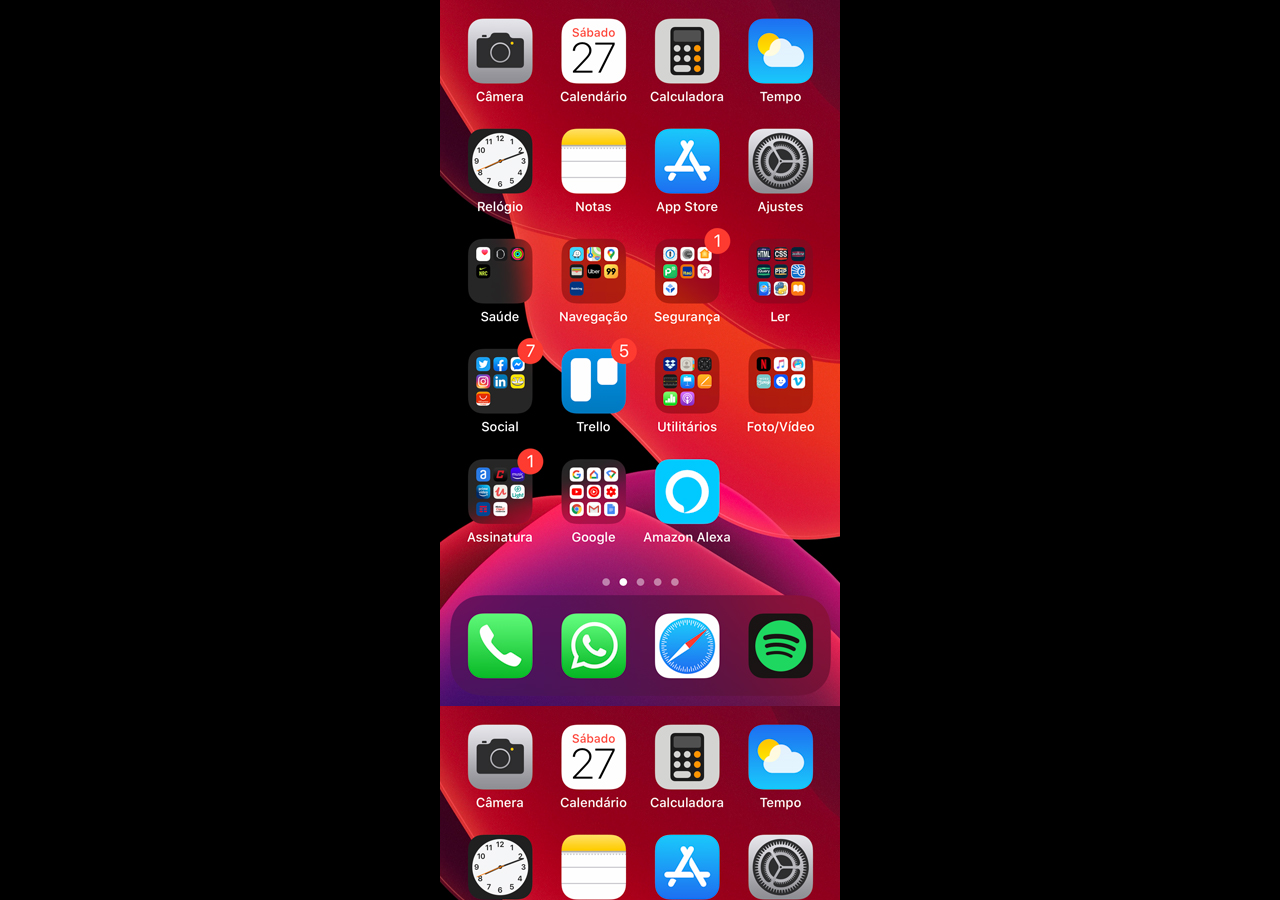
==== home.html @ 7438216e "criei a tela home" ====
<!DOCTYPE html>
<html lang="pt-br">
<head>
    <meta charset="UTF-8">
    <meta http-equiv="X-UA-Compatible" content="IE=edge">
    <meta name="viewport" content="width=device-width, initial-scale=1.0">
    <title>Home</title>
</head>
    <style>
        *{
            margin: 0px;
            padding: 0px;
        }

        body {
            width: 100vw;
            height: 100vh;
            background: black url('imagens/tela-home.jpg') no-repeat repeat top center;
            background: cover;
        }
        
    </style>
    
<body>

</body>
</html>
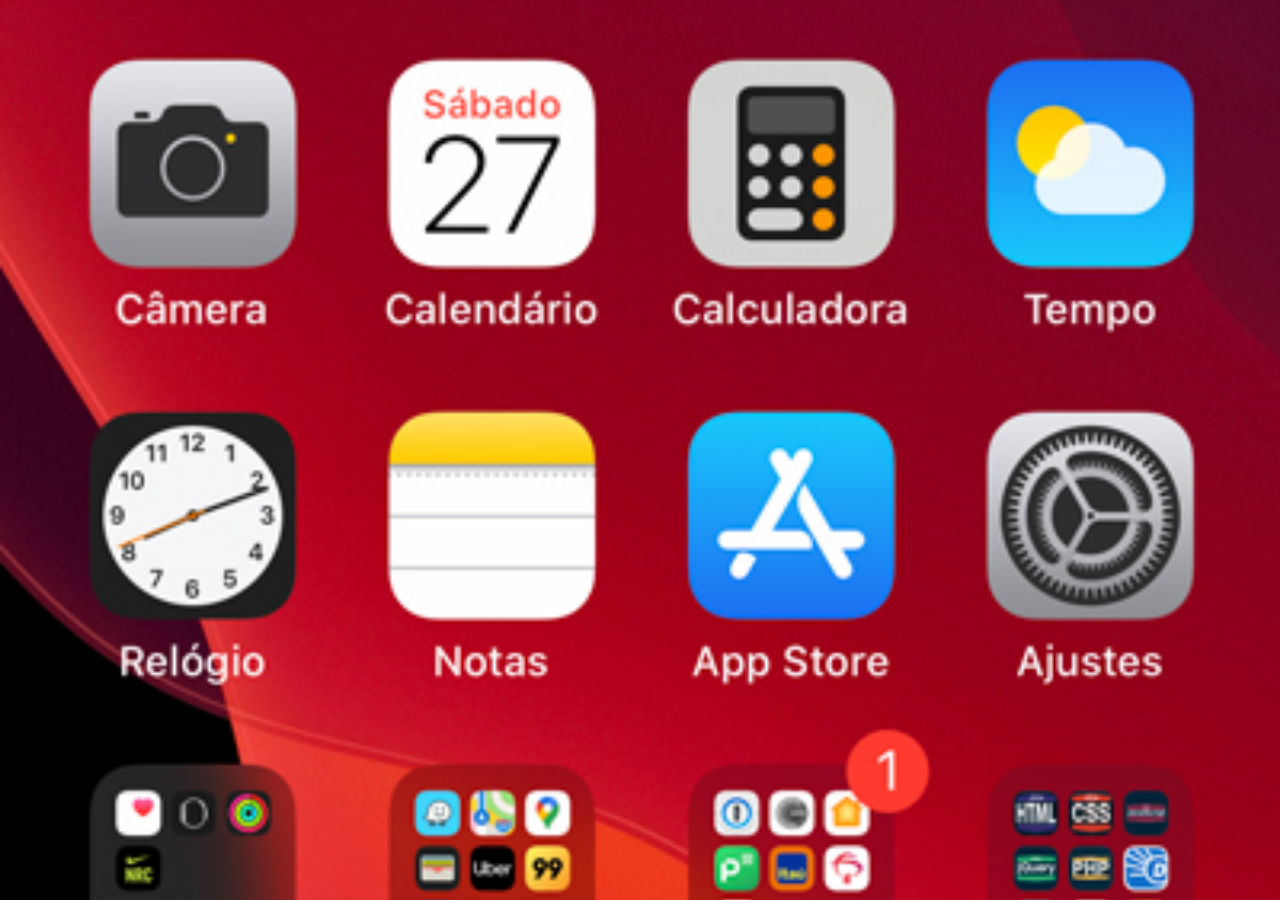
==== commit bac523b1: "fiz alteração no home.html" ====
--- a/home.html
+++ b/home.html
@@ -16,7 +16,7 @@
             width: 100vw;
             height: 100vh;
             background: black url('imagens/tela-home.jpg') no-repeat repeat top center;
-            background: cover;
+            background-size: cover;
         }
         
     </style>
